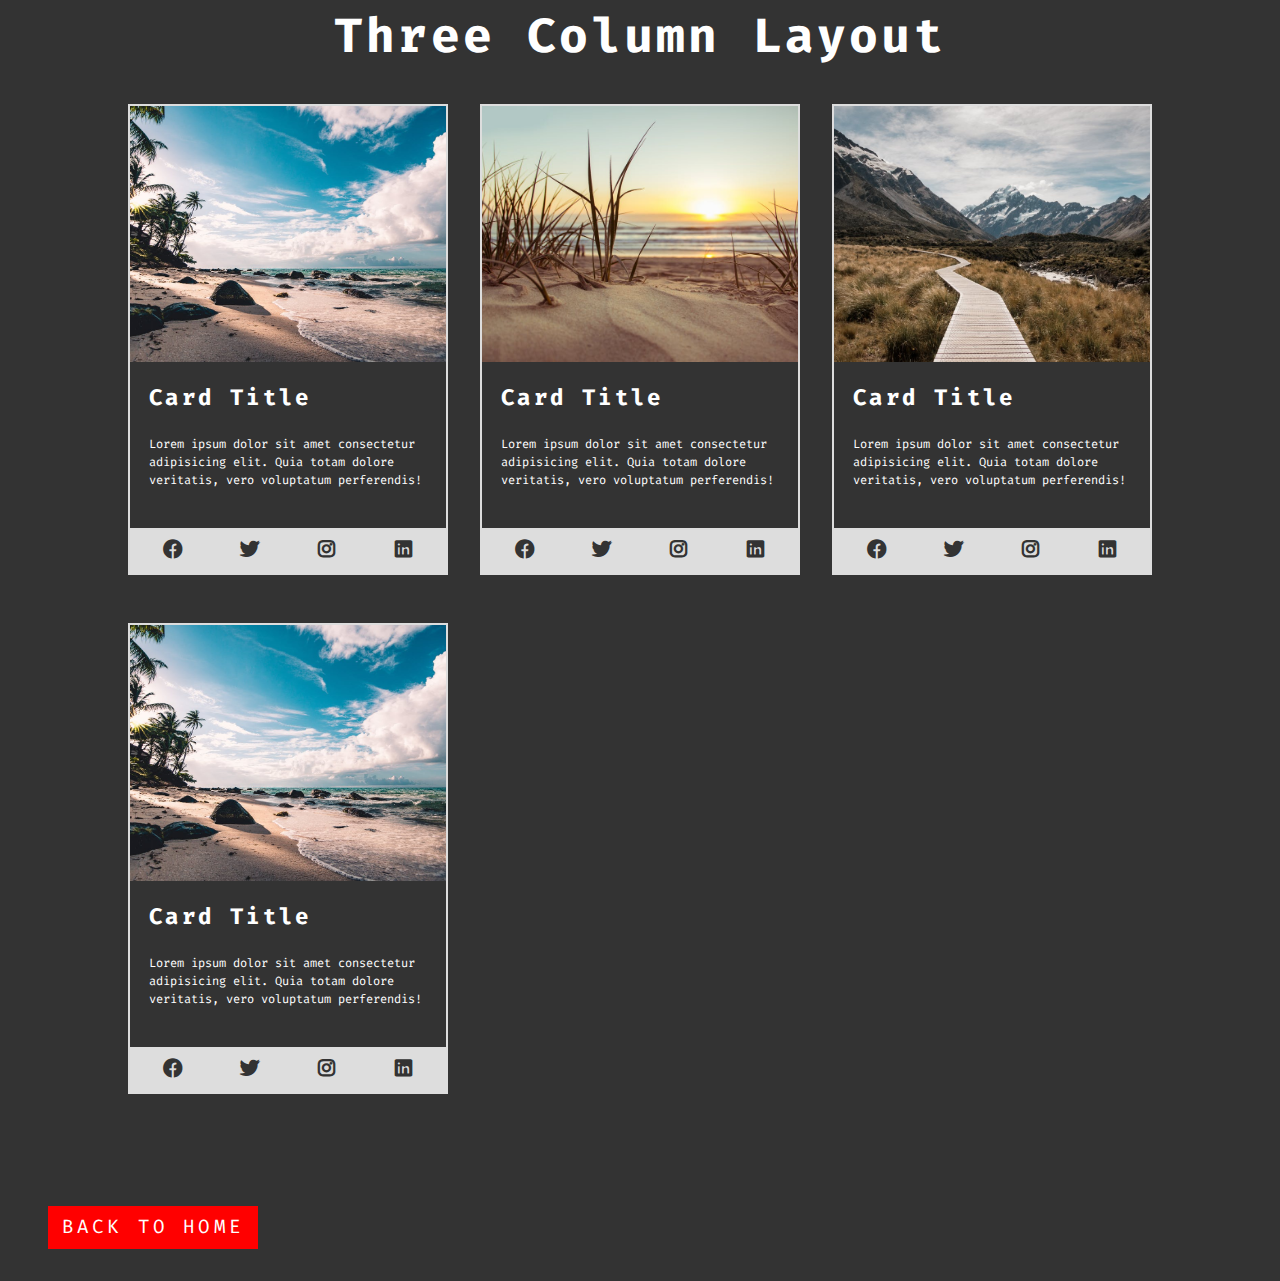
==== cards.html @ 027f2f76 "grid card" ====
<!DOCTYPE html>
<html lang="en">
  <head>
    <meta charset="UTF-8" />
    <meta name="viewport" content="width=device-width, initial-scale=1.0" />
    <title>Hero | GRID</title>
    <link rel="stylesheet" href="/styles.css" />
    <link rel="stylesheet" href="/fontawesome-free-5.9.0-web/css/all.min.css" />
  </head>
  <body>
    <!-- cards section -->
    <section class="cards">
      <div class="title">
        <h1>three column layout</h1>
      </div>

      <!-- card-center for grid -->
      <div class="card-center">
        <!-- card 1 -->
        <article class="card">
          <img src="./images/image-1.jpeg" alt="card photo" class="card-pic" />
          <div class="card-info">
            <h3>card title</h3>
            <p>
              Lorem ipsum dolor sit amet consectetur adipisicing elit. Quia
              totam dolore veritatis, vero voluptatum perferendis!
            </p>
          </div>
          <div class="card-footer">
            <span><i class="fab fa-facebook"></i></span>
            <span><i class="fab fa-twitter"></i></span>
            <span><i class="fab fa-instagram"></i></span>
            <span><i class="fab fa-linkedin"></i></span>
          </div>
        </article>

        <!-- card 2 -->
        <article class="card">
          <img src="./images/image-2.jpeg" alt="card photo" class="card-pic" />
          <div class="card-info">
            <h3>card title</h3>
            <p>
              Lorem ipsum dolor sit amet consectetur adipisicing elit. Quia
              totam dolore veritatis, vero voluptatum perferendis!
            </p>
          </div>
          <div class="card-footer">
            <span><i class="fab fa-facebook"></i></span>
            <span><i class="fab fa-twitter"></i></span>
            <span><i class="fab fa-instagram"></i></span>
            <span><i class="fab fa-linkedin"></i></span>
          </div>
        </article>

        <!-- card 3 -->
        <article class="card">
          <img src="./images/image-3.jpeg" alt="card photo" class="card-pic" />
          <div class="card-info">
            <h3>card title</h3>
            <p>
              Lorem ipsum dolor sit amet consectetur adipisicing elit. Quia
              totam dolore veritatis, vero voluptatum perferendis!
            </p>
          </div>
          <div class="card-footer">
            <span><i class="fab fa-facebook"></i></span>
            <span><i class="fab fa-twitter"></i></span>
            <span><i class="fab fa-instagram"></i></span>
            <span><i class="fab fa-linkedin"></i></span>
          </div>
        </article>

        <!-- card 4 -->
        <article class="card">
          <img src="./images/image-1.jpeg" alt="card photo" class="card-pic" />
          <div class="card-info">
            <h3>card title</h3>
            <p>
              Lorem ipsum dolor sit amet consectetur adipisicing elit. Quia
              totam dolore veritatis, vero voluptatum perferendis!
            </p>
          </div>
          <div class="card-footer">
            <span><i class="fab fa-facebook"></i></span>
            <span><i class="fab fa-twitter"></i></span>
            <span><i class="fab fa-instagram"></i></span>
            <span><i class="fab fa-linkedin"></i></span>
          </div>
        </article>
      </div>
    </section>
    <!-- end-of cards section -->
    <!-- button -->
    <a href="index.html" class="btn">back to home</a>
  </body>
</html>
---- styles.css ----
/* 
============
Variable
============
*/
@import url('https://fonts.googleapis.com/css2?family=Fira+Code:wght@300&display=swap');

:root {
  --primaryColor: red;
  --mainBlack: #333;
  --mainWhite: #fff;
  --mainGrey: #ddd;
  --mainSpacing: 0.2rem;
  --mainTransition: all 0.3s linear;
}

/* 
============
Global Styles
============
*/
* {
  box-sizing: border-box;
  margin: 0;
  padding: 0;
}

.btn {
  background: var(--primaryColor);
  color: var(--mainWhite);
  text-transform: uppercase;
  letter-spacing: var(--mainSpacing);
  padding: 0.45rem 0.85rem;
  transition: var(--mainTransition);
  margin: 2rem 1rem;
}

.btn:hover {
  color: var(--mainBlack);
}
body {
  font-family: 'Fira Code', sans-serif;
  font-size: 1.2rem;
  /* add line-height cz line-height none
  and 1.5 is 24px */
  line-height: 1.5;
  background: var(--mainBlack);
  color: var(--mainWhite);
}

a {
  display: inline-block;
  text-decoration: none;
}

li {
  list-style-type: none;
}

img {
  display: block;
  width: 100%;
}

h1,
h2,
h3 {
  text-transform: capitalize;
  /* here margin-bottom not set, set be 1.25rem */
  margin-bottom: 1.25rem;
  letter-spacing: var(--mainSpacing);
}

/* change font-size */
h1 {
  font-size: 3rem;
}

p {
  font-size: 0.75rem;
  margin-bottom: 1.25rem;
}

/* 
============
Main Navbar
============
*/

/* add background here on ul */
.main-navbar {
  background: var(--primaryColor);
  color: var(--mainWhite);
  padding: 1rem 0;
}

.main-navbar a {
  color: var(--mainBlack);
  text-transform: uppercase;
  letter-spacing: var(--mainSpacing);
  padding: 0.45rem 1rem;
  transition: var(--mainTransition);
}

/* if clicked */
.main-navbar a:hover {
  color: var(--mainWhite);
}

/* if 992px ul be changed be grid */
@media screen and (min-width: 992px) {
  .main-navbar ul {
    max-width: 1170px;
    margin: 0 auto;
    display: grid;
    /* here has 4 column */
    grid-template-columns: repeat(4, 1fr);
    text-align: center;
  }
}

/* 
============
HERO
============
*/
.hero-header {
  min-height: 100vh;
  display: grid;
  justify-content: center;
  align-items: center;
}

.hero-banner p {
  width: 85%;
  max-width: 550px;
  font-size: 1rem;
  text-align: justify;
}

/* give padding top-right 2rem cz
text p near and not has space */
@media screen and (max-width: 600px) {
  .hero-banner {
    padding: 0 1rem;
  }
}

/* if 768px hero-header has background */
@media screen and (min-width: 768px) {
  .hero-header {
    background: linear-gradient(rgba(16, 25, 53, 0.75), rgba(0, 0, 0, 0.75)),
      url('./images/image-2.jpeg') no-repeat center/cover fixed;
    align-items: center;
    justify-content: flex-start;
  }

  .hero-banner {
    margin: 0 3rem;
  }

  .btn {
    margin: 2rem 3rem;
  }
}

/* 
============
CARDS
============
*/
.title {
  text-align: center;
}

.card-center {
  width: 80vw;
  max-width: 1170px;
  margin: 2rem auto;
}

.card {
  border: 2px solid var(--mainGrey);
  margin-bottom: 3rem;
}

.card-info {
  padding: 1.2rem;
}

.card-footer {
  background: var(--mainGrey);
  padding: 0.25rem;
  display: grid;
  grid-template-columns: repeat(4, 1fr);
  /* here cz horizontal use justify-items */
  justify-items: center;
}

/* change color icons */
.card-footer span {
  color: var(--mainBlack);
  font-weight: bold;
  padding: 0.25rem 0;
}

.card-pic {
  height: 16rem;
  object-fit: cover;
}

/* here grid still 1 column */
/* add grid 2 coloum if 768px */
/* add grid 3 coloum if 992px */
/* @media screen and (min-width: 768px) {
  .card-center {
    display: grid;
    grid-template-columns: repeat(2, 1fr);
    grid-column-gap: 2rem;
  }
}

@media screen and (min-width: 992px) {
  .card-center {
    grid-template-columns: repeat(3, 1fr);
  }
} */

/* and u can use this one */
/* max-width card-center (1170 - 64) / 3 column
64 is gap on 3 column
4 column 1170 - 96 / 4 = 268.5
*/
.card-center {
  display: grid;
  grid-column-gap: 2rem;
  grid-template-columns: repeat(auto-fill, minmax(268.5px, 1fr));
}
/* depending on prefer your style for media query */
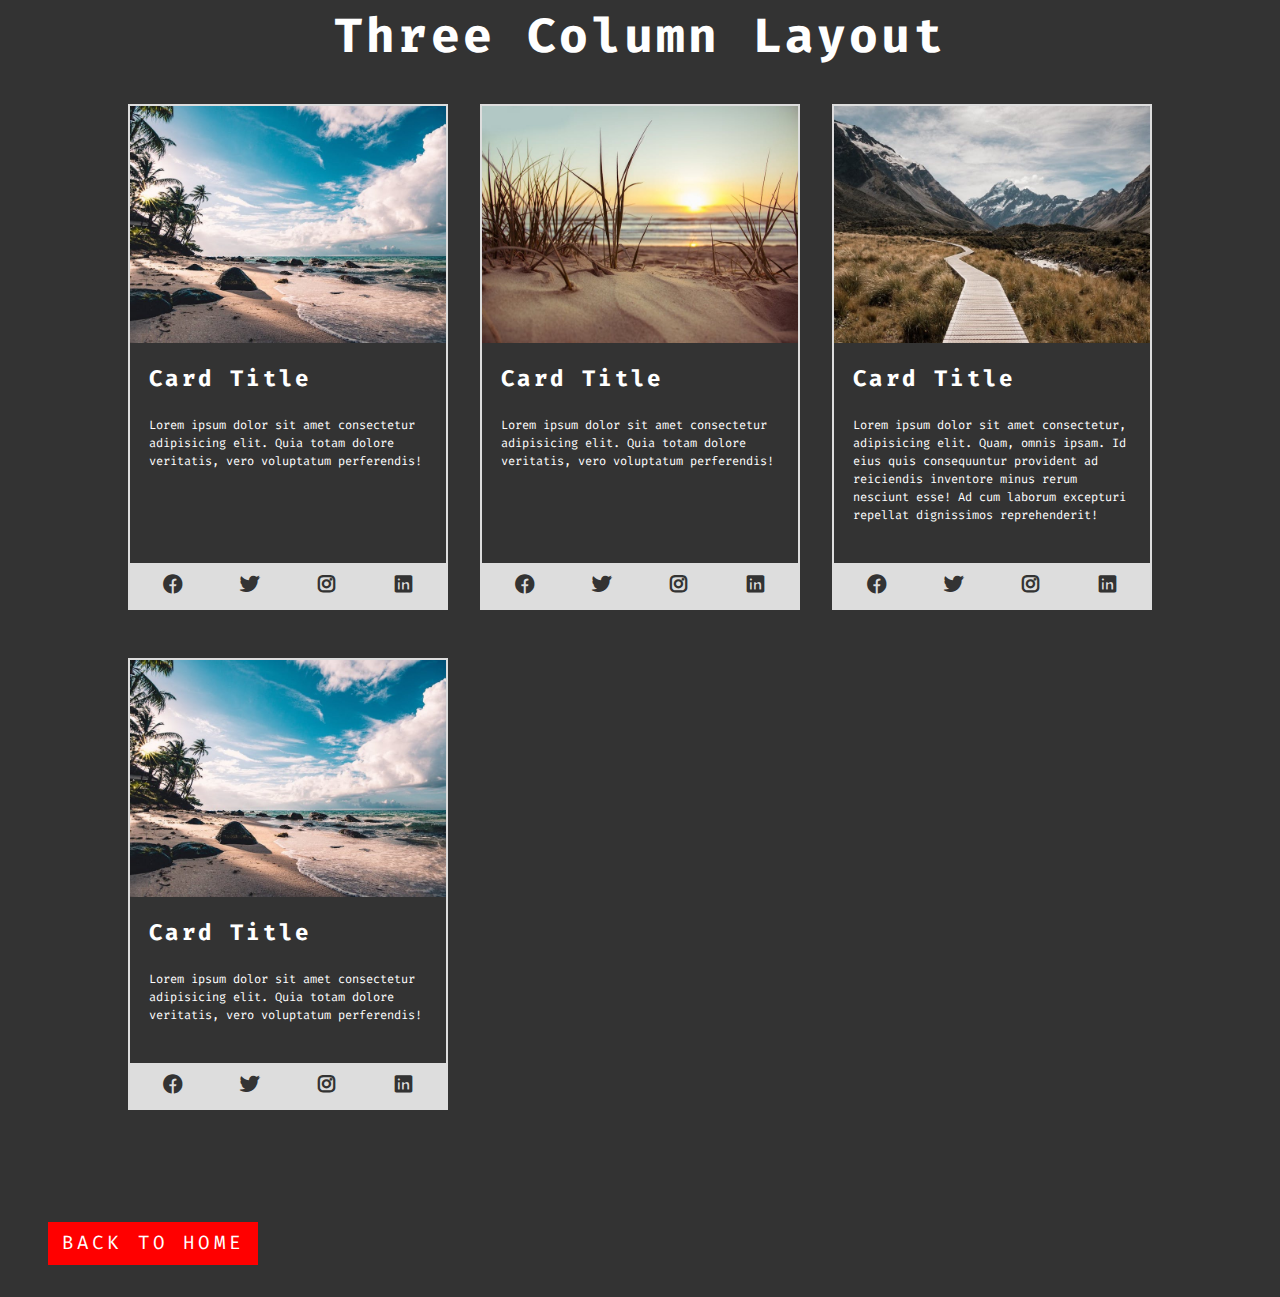
==== commit 66620426: "grid card" ====
--- a/cards.html
+++ b/cards.html
@@ -18,7 +18,11 @@
       <div class="card-center">
         <!-- card 1 -->
         <article class="card">
-          <img src="./images/image-1.jpeg" alt="card photo" class="card-pic" />
+          <img
+            src="./images/size-image-1.jpeg"
+            alt="card photo"
+            class="card-pic"
+          />
           <div class="card-info">
             <h3>card title</h3>
             <p>
@@ -36,7 +40,11 @@
 
         <!-- card 2 -->
         <article class="card">
-          <img src="./images/image-2.jpeg" alt="card photo" class="card-pic" />
+          <img
+            src="./images/size-image-2.jpeg"
+            alt="card photo"
+            class="card-pic"
+          />
           <div class="card-info">
             <h3>card title</h3>
             <p>
@@ -54,12 +62,18 @@
 
         <!-- card 3 -->
         <article class="card">
-          <img src="./images/image-3.jpeg" alt="card photo" class="card-pic" />
+          <img
+            src="./images/size-image-3.jpeg"
+            alt="card photo"
+            class="card-pic"
+          />
           <div class="card-info">
             <h3>card title</h3>
             <p>
-              Lorem ipsum dolor sit amet consectetur adipisicing elit. Quia
-              totam dolore veritatis, vero voluptatum perferendis!
+              Lorem ipsum dolor sit amet consectetur, adipisicing elit. Quam,
+              omnis ipsam. Id eius quis consequuntur provident ad reiciendis
+              inventore minus rerum nesciunt esse! Ad cum laborum excepturi
+              repellat dignissimos reprehenderit!
             </p>
           </div>
           <div class="card-footer">
@@ -72,7 +86,11 @@
 
         <!-- card 4 -->
         <article class="card">
-          <img src="./images/image-1.jpeg" alt="card photo" class="card-pic" />
+          <img
+            src="./images/size-image-1.jpeg"
+            alt="card photo"
+            class="card-pic"
+          />
           <div class="card-info">
             <h3>card title</h3>
             <p>
--- a/styles.css
+++ b/styles.css
@@ -184,6 +184,15 @@
   margin-bottom: 3rem;
 }
 
+/* if u have problem streching on each card
+on row height solution
+*/
+.card {
+  display: grid;
+  grid-template-columns: 1fr;
+  grid-template-rows: auto 1fr auto;
+}
+
 .card-info {
   padding: 1.2rem;
 }
@@ -202,11 +211,6 @@
   color: var(--mainBlack);
   font-weight: bold;
   padding: 0.25rem 0;
-}
-
-.card-pic {
-  height: 16rem;
-  object-fit: cover;
 }
 
 /* here grid still 1 column */
